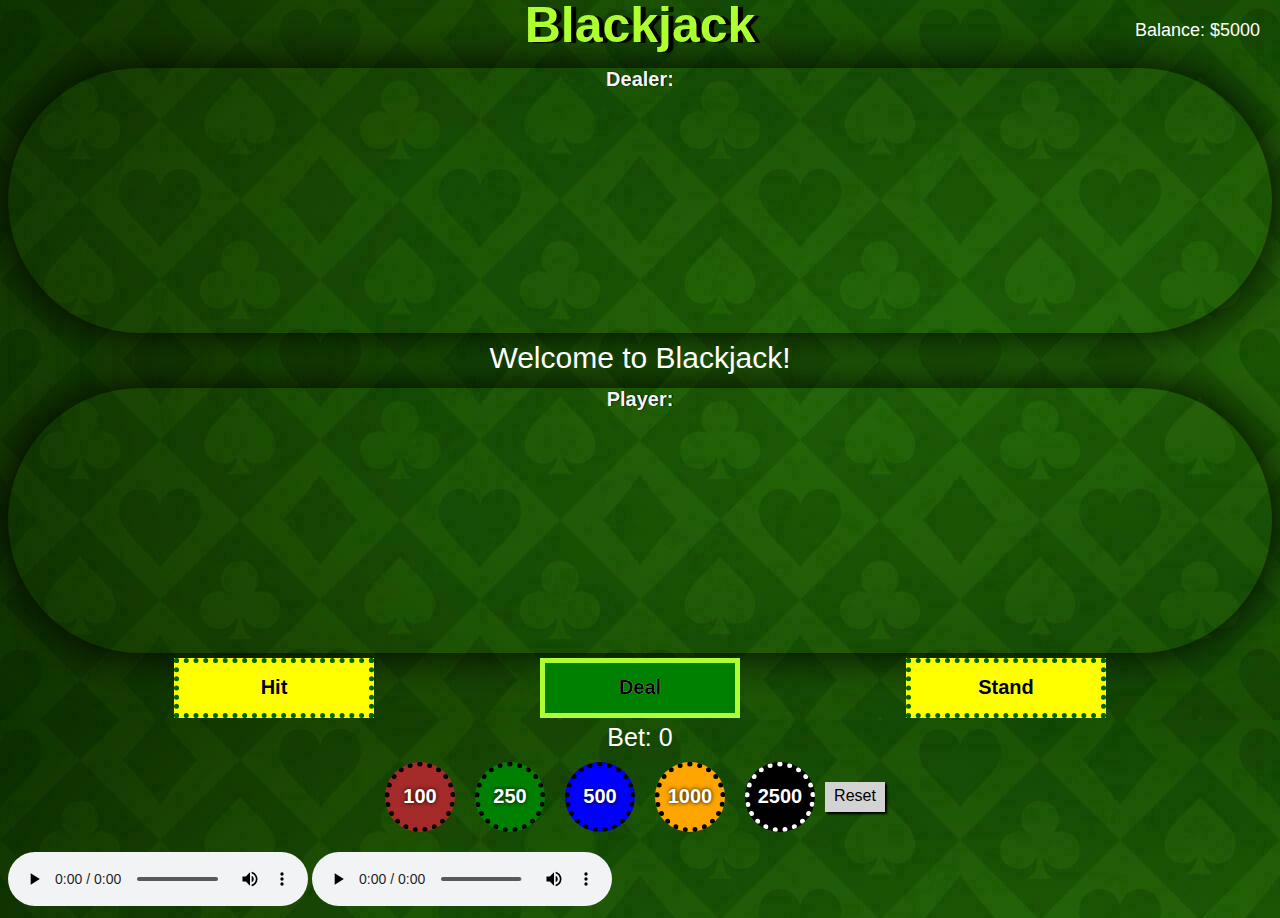
==== index.html @ 1af77868 "changed main page to index.html" ====
<!DOCTYPE html>
<html>
<head>
    <title>Blackjack</title>
    <link rel="stylesheet" href="styles.css">
</head>
<body>
  <div>
    <h1>Blackjack</h1>

    <div class='divs' id="dealerdiv">
      <span id="dealer-count">Dealer:</span>
      <div class = "cards dcards">
      </div>
    </div>
    <div id="mid-text-container">
      <span id="mid-text">
        Welcome to Blackjack!
      </span>
    </div>
    <div class='divs' id="playerdiv">
      <span id="player-count">Player:</span>
      <div class="cards pcards">
    </div>

  </div>

  <div class="play-button">
    <button class = "js-hit">Hit</button>
    <button class="js-play">Deal</button>
    <button class = "js-stand">Stand</button>
  </div>
  <div id="bet">Bet: </div>
  <div id="chips">
    <button class="chip" style="background-color: brown;" onclick="addbet(100); chips.play();">100</button>
    <button class="chip" style="background-color: green;" onclick="addbet(250); chips.play();">250</button>
    <button class="chip" style="background-color: blue;" onclick="addbet(500); chips.play();">500</button>
    <button class="chip" style="background-color: orange;" onclick="addbet(1000); chips.play();"> 1000</button>
    <button class="chip" style="background-color: black; border: 5px dotted white" onclick="addbet(2500);chips.play();"> 2500</button>
    <buttton id="reset" onclick = "resetBet()">Reset</buttton>
  </div>

  <!-- Text element at the top right -->
  <div id="balance">Balance:</div>
  <audio controls id="cardsound">
    <source src="card.mp3" type="audio/mpeg">
  </audio>
  <audio controls id="chipsound">
    <source src="chips.mp3" type="audio/mpeg">
  </audio>

<script src="scripts.js">
</script>
</body>
</html>
---- styles.css ----
body
{
  background-image: url(mat.jpg);
}

button{
  cursor: pointer;
  transition: transform 0.3s ease;
}

button:active {
  transform: translateY(4px);
}

.js-play:hover{
  transform: scale(1.2);
}

.js-stand:hover{
  transform: scale3d(1.1);
  background-color: lightcoral;
}

.js-stand:active{
  transform: scale3d(1.1);
  background-color: lightcoral;
}

.js-hit:hover{
  transform: scale3d(1.1);
  background-color: rgb(28, 223, 10);
}

#main
{
  display: flex;
}

h1{
  margin-top: -12px;
  font-family: Arial, Helvetica, sans-serif;
  text-align: center;
  font-weight: bold;
  font-size: 50px;  
  color: greenyellow;
  text-shadow: 5px 1px 1px black ;
}

.divs
{
  margin-top: -20px;
  box-shadow: 0px 0px 50px black;
  border-radius: 200px;
  height: 265px;
  color: whitesmoke;
  font-size: 20px;
  font-family: Arial, Helvetica, sans-serif;
  text-align: center;
  font-weight: bold;
  text-shadow: 1px 0px 1px black;
}

#playerdiv
{
  margin-top: 5px;
}

.play-button
{
  display:flex;
  justify-content: space-evenly;
  margin-top: 5px;
  text-align: center;
}

.js-play,.js-hit,.js-stand
{
  background-color: green;
  border: 5px solid greenyellow;
  width: 200px;
  height: 60px;
  color: black;
  font-weight: bold;
  font-family:Verdana, Geneva, Tahoma, sans-serif;
  font-size: 20px;
  text-shadow: 0px 0px 0px white;
}
.js-hit,.js-stand
{
  background-color: yellow;
  border: 5px dotted darkgreen;
  width: 200px;
  height: 60px;
}
.cards
{
  padding-top: 100px;
  display: flex;
  justify-content: space-evenly;
}

.card{
  padding-top: 40px;
  border: 2px solid black;
  height: 95px;
  width: 90px;  
  background-color: #F0EAD6 ;
  color: red;
  border-radius: 20px;
  box-shadow: 4px 4px 2px black;
  font-size: 40px;
  margin: 0px -200px;
  animation: slideDown 22s ease-in-out;
}

@keyframes slideFromTop {
  from {
    top: -150px; /* Start the card from above the container */
    opacity: 0;
  }
  to {
    top: 0; /* Final position within the container */
    opacity: 1;
  }
}

#chips {
  display: flex;
  justify-content: center;
  margin-top: 0px; 
  margin-right: 20px;
  height: 100px;
}

.chip
{
  background-color: brown;
  color: white;
  height: 70px;
  width: 70px;
  margin: 10px;
  border-radius: 100px;
  border: 5px dotted black;
  font-weight: bold;
  font-size: 20px;  
  text-shadow: 0px 0px 4px black;
}

.chip:hover
{
  transform: scale(1.1)
}

/* Text element at the top right */
#balance {
  position: absolute;
  top: 20px; 
  right: 20px; 
  font-size: 18px; 
  color: white; 
  font-family: Arial, Helvetica, sans-serif;
}

#mid-text-container {
  display: flex;
  justify-content: center;
  align-items: center;
  height: 50px; /* Adjust height as needed */
}

#mid-text {
  font-family: Arial, Helvetica, sans-serif;
  color: white; 
  font-size: 30px;;
}

#bet
{
  margin-top: 5px;
  text-align: center;
  font-size: 25px;
  font-family: Arial, Helvetica, sans-serif;
  color: white;
}

#reset
{
  background-color: lightgray;
  height: 20px;
  width: 50px;
  text-align: center;
  padding: 5px;
  margin-top: 30px;
  font-family: Arial, Helvetica, sans-serif;
  box-shadow: 2px 2px 2px black;

}
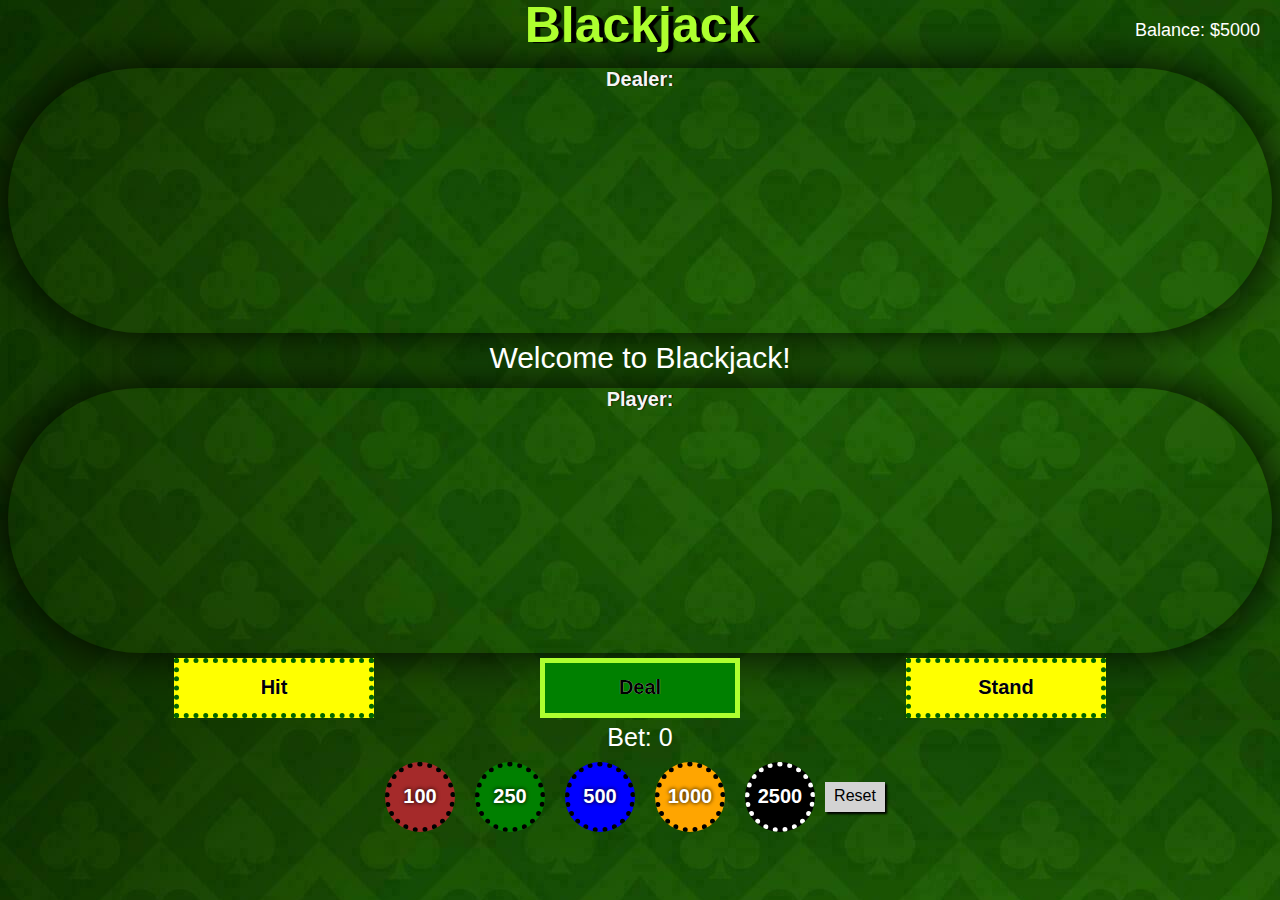
==== commit 9fcfcd1e: "changed audio attributes to hidden" ====
--- a/index.html
+++ b/index.html
@@ -42,10 +42,10 @@
 
   <!-- Text element at the top right -->
   <div id="balance">Balance:</div>
-  <audio controls id="cardsound">
+  <audio hidden controls id="cardsound">
     <source src="card.mp3" type="audio/mpeg">
   </audio>
-  <audio controls id="chipsound">
+  <audio hidden controls id="chipsound">
     <source src="chips.mp3" type="audio/mpeg">
   </audio>
 
